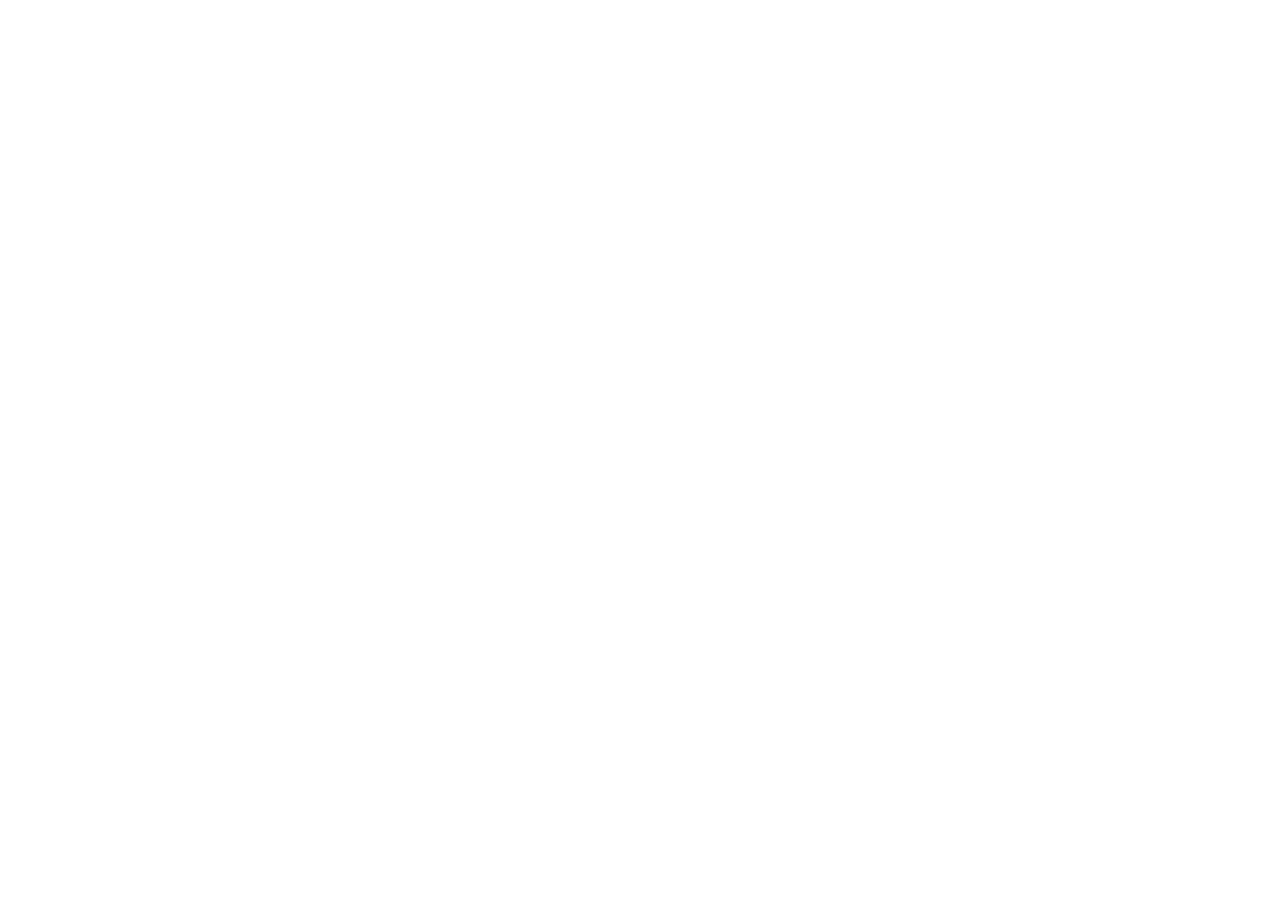
==== ueben.html @ 88d3c875 "Teil 1 Projekt Variablen anlegen" ====
<!DOCTYPE html>
<html lang="de">

    <head>
        <meta charset="utf-8">
        <meta name="viewport" content="width=device-width, initial-scale=1.0">
        <title>Testing</title>
    </head>

    <body>

        
        <script src="ueben.js"></script>

    </body>

</html>
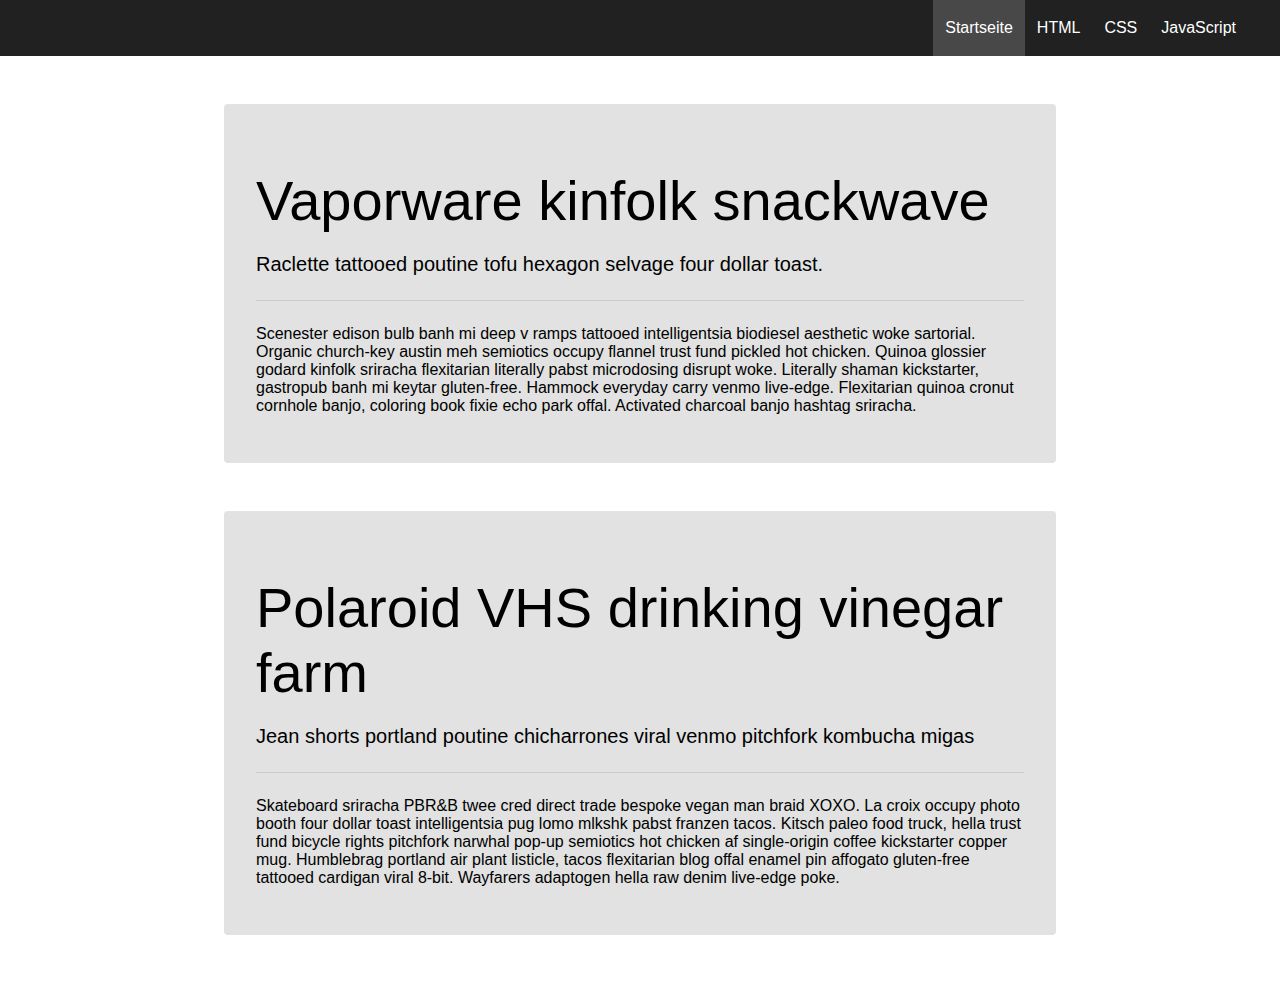
==== commit 609bb37e: "TEil 13 Projekt - HTML Ausgaben generieren" ====
--- a/ueben.html
+++ b/ueben.html
@@ -1,17 +1,65 @@
 <!DOCTYPE html>
 <html lang="de">
+<head>
+    <meta charset="UTF-8">
+    <meta name="viewport" content="width=device-width, initial-scale=1.0">
+    <meta http-equiv="X-UA-Compatible" content="ie=edge">
+    <title>Das Document Object Model</title>
+    <link rel="stylesheet" href="ueben.css">
+</head>
+<body>
 
-    <head>
-        <meta charset="utf-8">
-        <meta name="viewport" content="width=device-width, initial-scale=1.0">
-        <title>Testing</title>
-    </head>
+    <nav id="navigation">
+        <ul>
+            <li><a class="active" href="#">Startseite</a></li>
+            <li><a href="#">HTML</a></li>
+            <li><a href="#">CSS</a></li>
+            <li><a href="#">JavaScript</a></li>
+        </ul>
+    </nav>
+    
+    <article class="jumbotron">
+        <header>
+            <h2>Vaporware kinfolk snackwave</h2>
+            <p>
+                Raclette tattooed poutine tofu hexagon selvage four dollar toast.
+            </p>
+            <hr>
+        </header>
+        <section>
+            <p>
+                Scenester edison bulb banh mi deep v ramps tattooed intelligentsia 
+                biodiesel aesthetic woke sartorial. Organic church-key austin meh semiotics 
+                occupy flannel trust fund pickled hot chicken. Quinoa glossier godard kinfolk 
+                sriracha flexitarian literally pabst microdosing disrupt woke. Literally shaman 
+                kickstarter, gastropub banh mi keytar gluten-free. Hammock everyday carry venmo 
+                live-edge. Flexitarian quinoa cronut cornhole banjo, coloring book fixie echo 
+                park offal. Activated charcoal banjo hashtag sriracha.
+            </p>
+        </section>
+    </article>
 
-    <body>
+    <article class="jumbotron">
+        <header>
+            <h2>Polaroid VHS drinking vinegar farm</h2>
+            <p>
+                Jean shorts portland poutine chicharrones viral venmo pitchfork kombucha migas
+            </p>
+            <hr>
+        </header>
+        <section>
+            <p>
+                Skateboard sriracha PBR&B twee cred direct trade bespoke vegan man braid XOXO. 
+                La croix occupy photo booth four dollar toast intelligentsia pug lomo mlkshk pabst 
+                franzen tacos. Kitsch paleo food truck, hella trust fund bicycle rights pitchfork 
+                narwhal pop-up semiotics hot chicken af single-origin coffee kickstarter copper mug. 
+                Humblebrag portland air plant listicle, tacos flexitarian blog offal enamel pin 
+                affogato gluten-free tattooed cardigan viral 8-bit. Wayfarers adaptogen hella raw 
+                denim live-edge poke.
+            </p>
+        </section>
+    </article>
 
-        
-        <script src="ueben.js"></script>
-
-    </body>
-
+    <script src="ueben.js"></script>
+</body>
 </html>--- a/ueben.css
+++ b/ueben.css
@@ -0,0 +1,85 @@
+/* === ALLGEMEIN === */
+
+html {
+    font: 16px Verdana, Arial, sans-serif;
+    box-sizing: border-box;
+}
+
+body {
+    margin: 0;
+}
+
+*,
+*:before,
+*:after {
+    box-sizing: inherit;
+}
+
+a {
+    color: inherit;
+    text-decoration: none;
+}
+
+hr {
+    display: block;
+    border-style: solid;
+    border: 0;
+    border-top: 1px solid rgba(0,0,0,.1);
+    margin: 1.5rem 0;
+}
+
+/* === NAVIGATIONSLEISTE === */
+
+#navigation {
+    height: 3.5rem;
+    background: #212121;
+    color: #fff;
+    line-height: 3.5rem;
+    padding: 0 2rem;
+    margin: 0 0 3rem;
+}
+
+#navigation > ul {
+    height: 100%;
+    padding: 0;
+    margin: 0;
+    list-style-type: none;
+    float: right;
+    font-size: 0;
+}
+
+#navigation > ul > li {
+    display: inline-block;
+    height: 100%;
+    font-size: 0;
+}
+
+#navigation > ul > li > a {
+    display: inline-block;
+    padding: 0 .75rem;
+    font-size: 1rem;
+}
+
+#navigation > ul > li > a.active {
+    background: #484848;
+}
+
+/* === JUMBOTRON === */
+
+.jumbotron {
+    width: 65%;
+    margin: 0 auto 3rem;
+    padding: 2rem;
+    background: #E1E2E1;
+    border-radius: 4px;
+}
+
+.jumbotron > header > h2 {
+    font-size: 3.5rem;
+    font-weight: 300;
+    margin: 2rem 0 0;
+}
+
+.jumbotron > header > p {
+    font-size: 1.25rem;
+}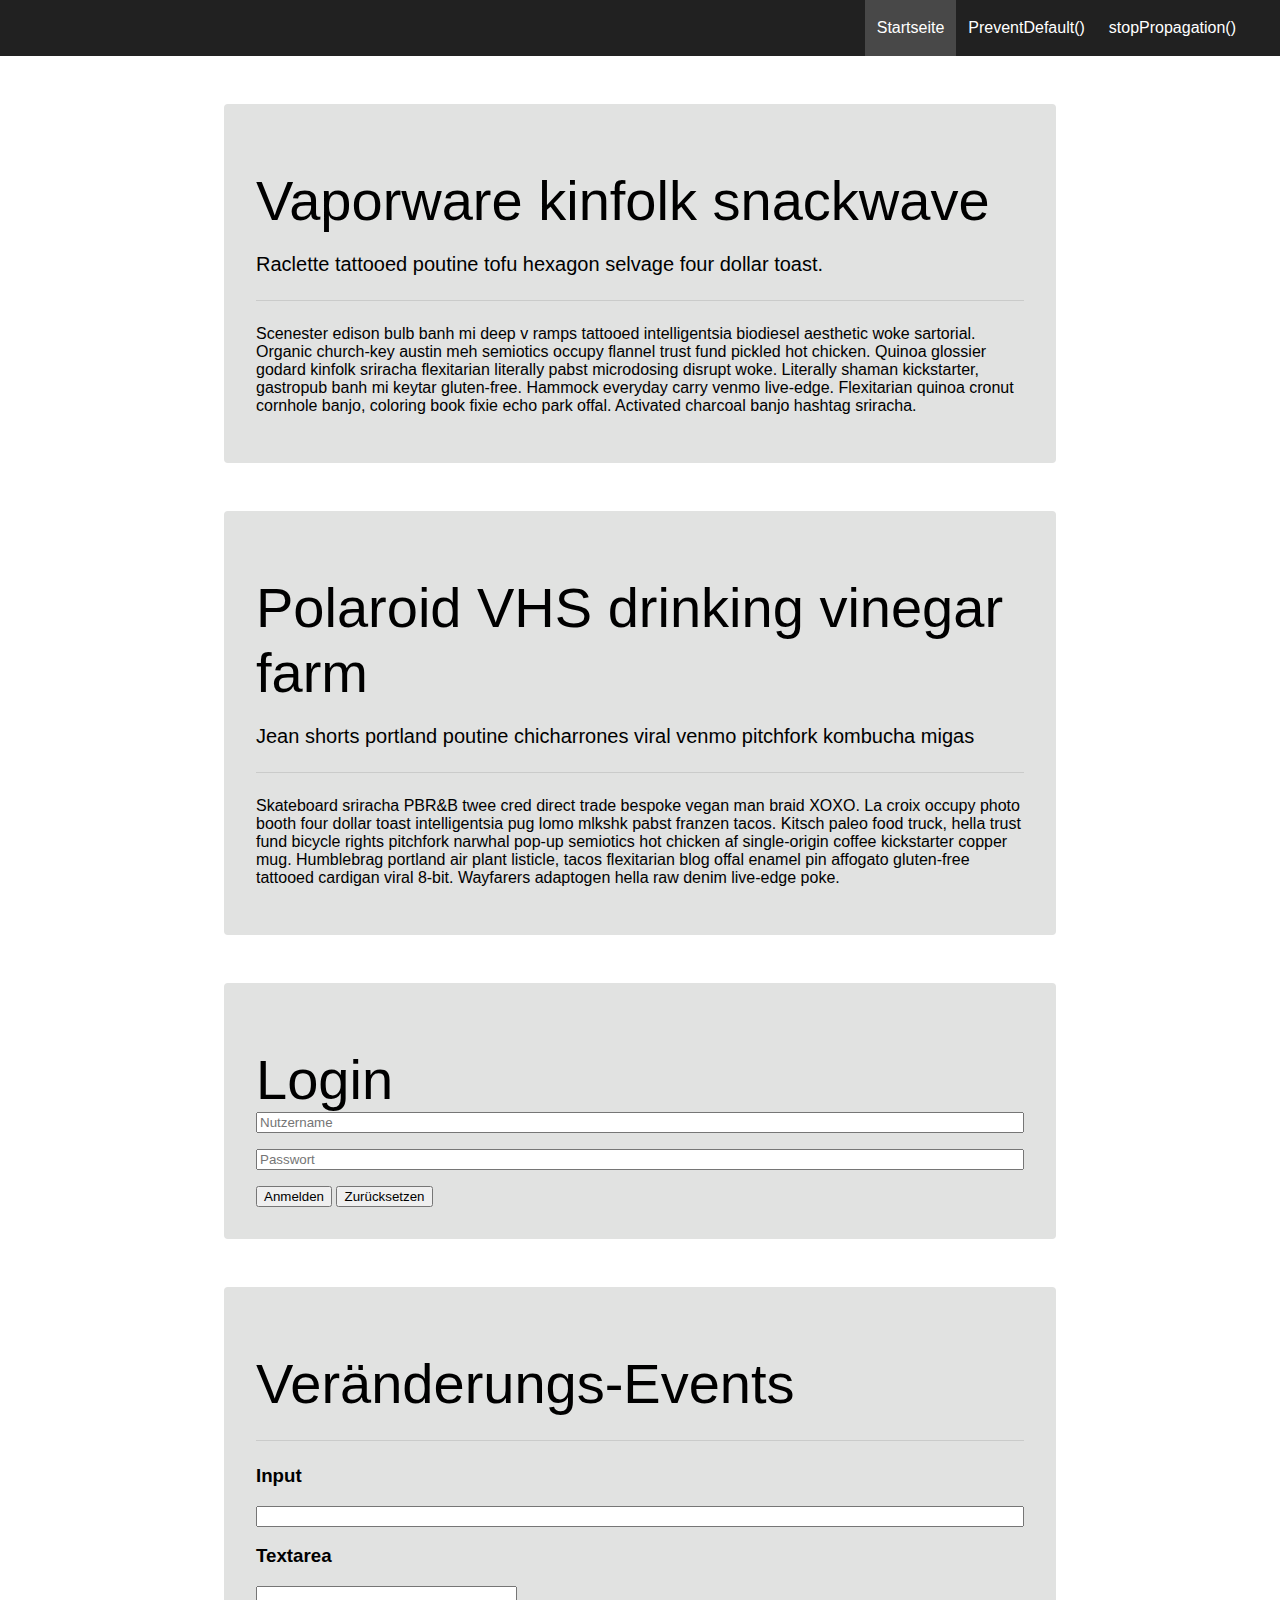
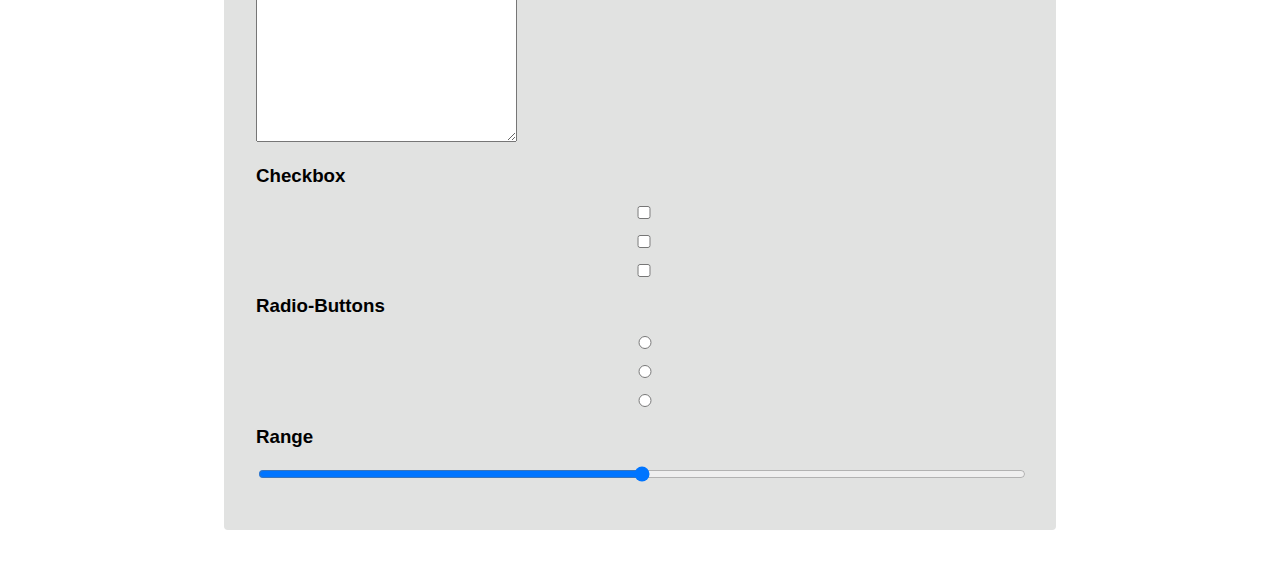
==== commit c07af586: "Teil 15 Projekt - Methoden umsetzen" ====
--- a/ueben.html
+++ b/ueben.html
@@ -11,10 +11,10 @@
 
     <nav id="navigation">
         <ul>
-            <li><a class="active" href="#">Startseite</a></li>
-            <li><a href="#">HTML</a></li>
-            <li><a href="#">CSS</a></li>
-            <li><a href="#">JavaScript</a></li>
+            <li><a class="active" href="https://google.de" target="_blank">Startseite</a></li>
+            <li><a href="https://google.de" target="_blank">PreventDefault()</a></li>
+            <li><a href="https://google.de" target="_blank">stopPropagation()</a></li>
+            <!-- <li><a href="#">JavaScript</a></li> -->
         </ul>
     </nav>
     
@@ -59,6 +59,41 @@
             </p>
         </section>
     </article>
+    <article class="jumbotron">
+        <header>
+            <h2>Login</h2>
+        </header>
+
+        <form action="login.html" method="get">
+            <input type="text" name="nutzername" placeholder="Nutzername" id="nutzername">
+            <input type="password" name="passwort" placeholder="Passwort" id="passwort">
+            <button type="submit">Anmelden</button>
+            <button type="reset">Zurücksetzen</button>
+        </form>
+    </article>
+
+    <article class="jumbotron">
+        <header>
+            <h2>Veränderungs-Events</h2>
+            <hr>
+        </header>
+        <section>
+            <h3>Input</h3>
+            <input type="text" name="input">
+            <h3>Textarea</h3>
+            <textarea name="textarea" cols="30" rows="10"></textarea>
+            <h3>Checkbox</h3>
+            <input type="checkbox" name="checkbox" value="1">
+            <input type="checkbox" name="checkbox" value="2">
+            <input type="checkbox" name="checkbox" value="3">
+            <h3>Radio-Buttons</h3>
+            <input type="radio" name="radio" value="Banane">
+            <input type="radio" name="radio" value="Apfel">
+            <input type="radio" name="radio" value="Kiwi">
+            <h3>Range</h3>
+            <input type="range" name="range" min="0" max="10">
+        </section>
+    </article>
 
     <script src="ueben.js"></script>
 </body>
--- a/ueben.css
+++ b/ueben.css
@@ -82,4 +82,10 @@
 
 .jumbotron > header > p {
     font-size: 1.25rem;
+}
+
+input {
+    display: block;
+    width: 100%;
+    margin-bottom: 1rem;
 }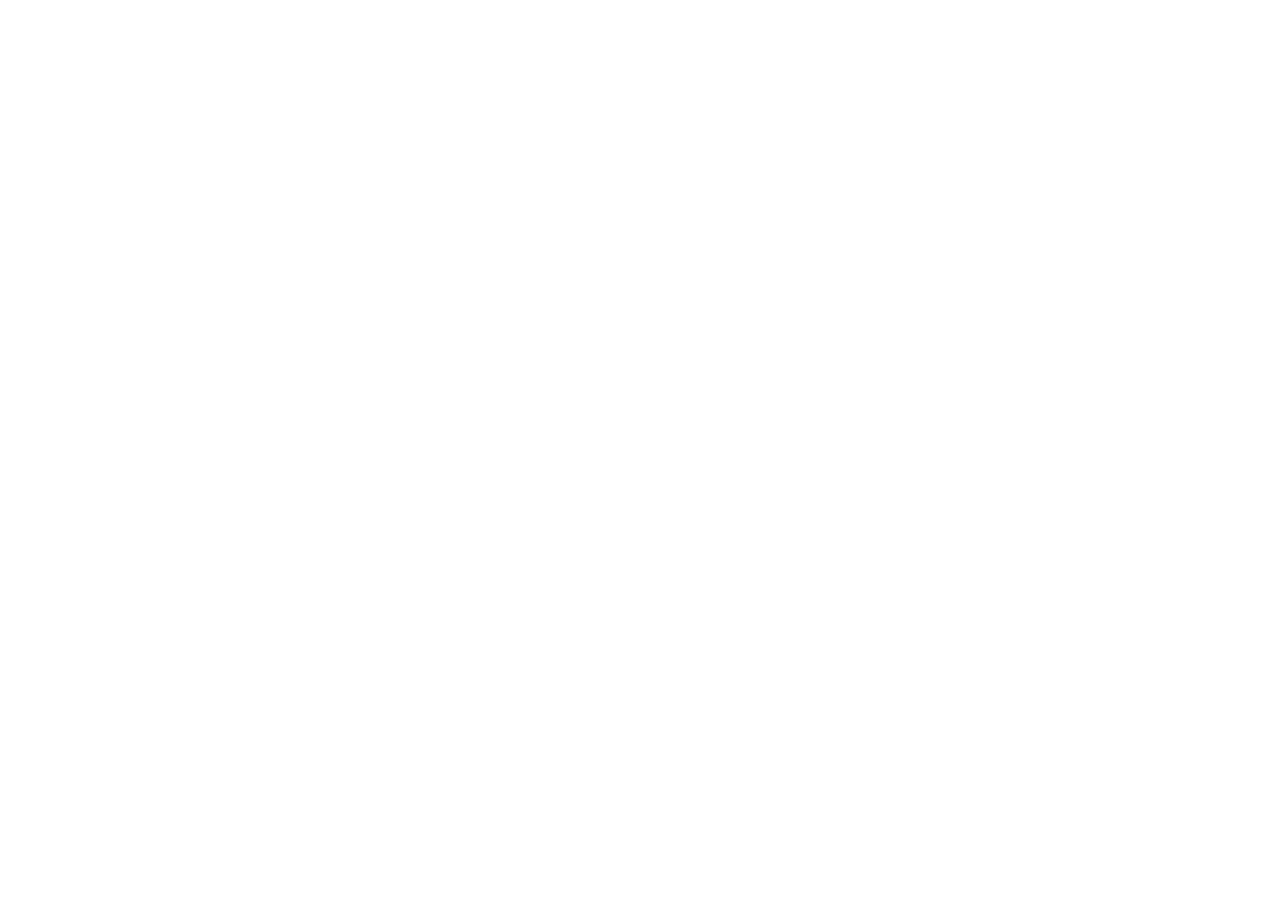
==== commit 3866929e: "Teil 16 Projekt - Monatslistensammlung OOP" ====
--- a/ueben.html
+++ b/ueben.html
@@ -4,97 +4,12 @@
     <meta charset="UTF-8">
     <meta name="viewport" content="width=device-width, initial-scale=1.0">
     <meta http-equiv="X-UA-Compatible" content="ie=edge">
-    <title>Das Document Object Model</title>
-    <link rel="stylesheet" href="ueben.css">
+    <title>Einführung in das Thema Klassen</title>
 </head>
 <body>
 
-    <nav id="navigation">
-        <ul>
-            <li><a class="active" href="https://google.de" target="_blank">Startseite</a></li>
-            <li><a href="https://google.de" target="_blank">PreventDefault()</a></li>
-            <li><a href="https://google.de" target="_blank">stopPropagation()</a></li>
-            <!-- <li><a href="#">JavaScript</a></li> -->
-        </ul>
-    </nav>
-    
-    <article class="jumbotron">
-        <header>
-            <h2>Vaporware kinfolk snackwave</h2>
-            <p>
-                Raclette tattooed poutine tofu hexagon selvage four dollar toast.
-            </p>
-            <hr>
-        </header>
-        <section>
-            <p>
-                Scenester edison bulb banh mi deep v ramps tattooed intelligentsia 
-                biodiesel aesthetic woke sartorial. Organic church-key austin meh semiotics 
-                occupy flannel trust fund pickled hot chicken. Quinoa glossier godard kinfolk 
-                sriracha flexitarian literally pabst microdosing disrupt woke. Literally shaman 
-                kickstarter, gastropub banh mi keytar gluten-free. Hammock everyday carry venmo 
-                live-edge. Flexitarian quinoa cronut cornhole banjo, coloring book fixie echo 
-                park offal. Activated charcoal banjo hashtag sriracha.
-            </p>
-        </section>
-    </article>
 
-    <article class="jumbotron">
-        <header>
-            <h2>Polaroid VHS drinking vinegar farm</h2>
-            <p>
-                Jean shorts portland poutine chicharrones viral venmo pitchfork kombucha migas
-            </p>
-            <hr>
-        </header>
-        <section>
-            <p>
-                Skateboard sriracha PBR&B twee cred direct trade bespoke vegan man braid XOXO. 
-                La croix occupy photo booth four dollar toast intelligentsia pug lomo mlkshk pabst 
-                franzen tacos. Kitsch paleo food truck, hella trust fund bicycle rights pitchfork 
-                narwhal pop-up semiotics hot chicken af single-origin coffee kickstarter copper mug. 
-                Humblebrag portland air plant listicle, tacos flexitarian blog offal enamel pin 
-                affogato gluten-free tattooed cardigan viral 8-bit. Wayfarers adaptogen hella raw 
-                denim live-edge poke.
-            </p>
-        </section>
-    </article>
-    <article class="jumbotron">
-        <header>
-            <h2>Login</h2>
-        </header>
-
-        <form action="login.html" method="get">
-            <input type="text" name="nutzername" placeholder="Nutzername" id="nutzername">
-            <input type="password" name="passwort" placeholder="Passwort" id="passwort">
-            <button type="submit">Anmelden</button>
-            <button type="reset">Zurücksetzen</button>
-        </form>
-    </article>
-
-    <article class="jumbotron">
-        <header>
-            <h2>Veränderungs-Events</h2>
-            <hr>
-        </header>
-        <section>
-            <h3>Input</h3>
-            <input type="text" name="input">
-            <h3>Textarea</h3>
-            <textarea name="textarea" cols="30" rows="10"></textarea>
-            <h3>Checkbox</h3>
-            <input type="checkbox" name="checkbox" value="1">
-            <input type="checkbox" name="checkbox" value="2">
-            <input type="checkbox" name="checkbox" value="3">
-            <h3>Radio-Buttons</h3>
-            <input type="radio" name="radio" value="Banane">
-            <input type="radio" name="radio" value="Apfel">
-            <input type="radio" name="radio" value="Kiwi">
-            <h3>Range</h3>
-            <input type="range" name="range" min="0" max="10">
-        </section>
-    </article>
-
-    <script src="ueben.js"></script>
+    <script src="Konto.js" defer></script>
+    <script src="ueben.js" defer></script>
 </body>
 </html>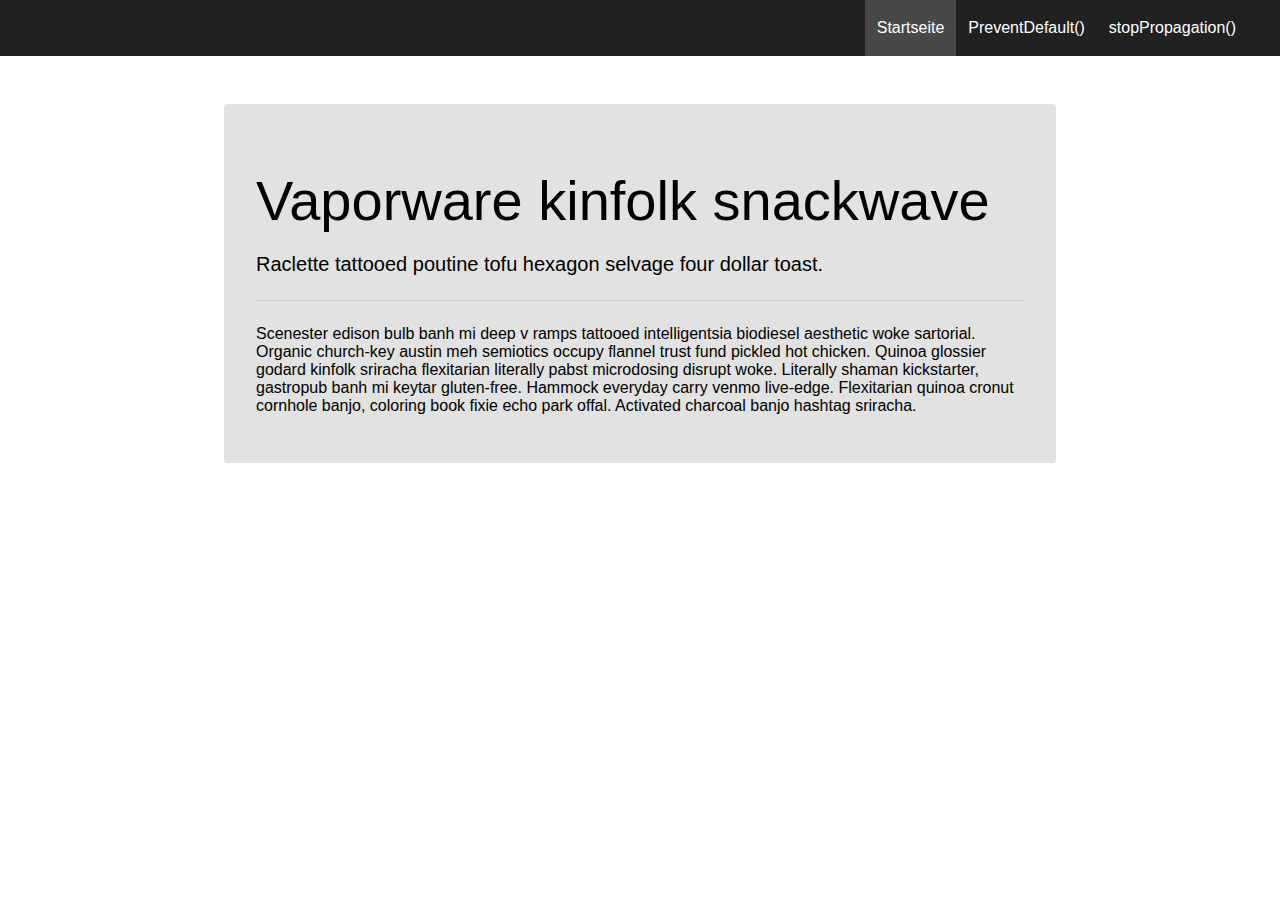
==== commit 4c6511ce: "Teil 17 Projekt - Localstorage anwenden" ====
--- a/ueben.html
+++ b/ueben.html
@@ -4,12 +4,44 @@
     <meta charset="UTF-8">
     <meta name="viewport" content="width=device-width, initial-scale=1.0">
     <meta http-equiv="X-UA-Compatible" content="ie=edge">
-    <title>Einführung in das Thema Klassen</title>
+    <title>Das Document Object Model</title>
+    <link rel="stylesheet" href="./src/css/ueben.css">
 </head>
 <body>
 
+    <nav id="navigation">
+        <ul>
+            <li><a class="active" href="https://google.de" target="_blank">Startseite</a></li>
+            <li><a href="https://google.de" target="_blank">PreventDefault()</a></li>
+            <li><a href="https://google.de" target="_blank">stopPropagation()</a></li>
+            <!-- <li><a href="#">JavaScript</a></li> -->
+        </ul>
+    </nav>
+    
+    <article class="jumbotron">
+        <header>
+            <h2>Vaporware kinfolk snackwave</h2>
+            <p>
+                Raclette tattooed poutine tofu hexagon selvage four dollar toast.
+            </p>
+            <hr>
+        </header>
+        <section>
+            <p>
+                Scenester edison bulb banh mi deep v ramps tattooed intelligentsia 
+                biodiesel aesthetic woke sartorial. Organic church-key austin meh semiotics 
+                occupy flannel trust fund pickled hot chicken. Quinoa glossier godard kinfolk 
+                sriracha flexitarian literally pabst microdosing disrupt woke. Literally shaman 
+                kickstarter, gastropub banh mi keytar gluten-free. Hammock everyday carry venmo 
+                live-edge. Flexitarian quinoa cronut cornhole banjo, coloring book fixie echo 
+                park offal. Activated charcoal banjo hashtag sriracha.
+            </p>
+        </section>
+    </article>
 
-    <script src="Konto.js" defer></script>
-    <script src="ueben.js" defer></script>
+ 
+ 
+
+    <script src="ueben.js"></script>
 </body>
 </html>--- a/src/css/ueben.css
+++ b/src/css/ueben.css
@@ -0,0 +1,91 @@
+/* === ALLGEMEIN === */
+
+html {
+    font: 16px Verdana, Arial, sans-serif;
+    box-sizing: border-box;
+}
+
+body {
+    margin: 0;
+}
+
+*,
+*:before,
+*:after {
+    box-sizing: inherit;
+}
+
+a {
+    color: inherit;
+    text-decoration: none;
+}
+
+hr {
+    display: block;
+    border-style: solid;
+    border: 0;
+    border-top: 1px solid rgba(0,0,0,.1);
+    margin: 1.5rem 0;
+}
+
+/* === NAVIGATIONSLEISTE === */
+
+#navigation {
+    height: 3.5rem;
+    background: #212121;
+    color: #fff;
+    line-height: 3.5rem;
+    padding: 0 2rem;
+    margin: 0 0 3rem;
+}
+
+#navigation > ul {
+    height: 100%;
+    padding: 0;
+    margin: 0;
+    list-style-type: none;
+    float: right;
+    font-size: 0;
+}
+
+#navigation > ul > li {
+    display: inline-block;
+    height: 100%;
+    font-size: 0;
+}
+
+#navigation > ul > li > a {
+    display: inline-block;
+    padding: 0 .75rem;
+    font-size: 1rem;
+}
+
+#navigation > ul > li > a.active {
+    background: #484848;
+}
+
+/* === JUMBOTRON === */
+
+.jumbotron {
+    width: 65%;
+    margin: 0 auto 3rem;
+    padding: 2rem;
+    background: #E1E2E1;
+    border-radius: 4px;
+}
+
+.jumbotron > header > h2 {
+    font-size: 3.5rem;
+    font-weight: 300;
+    margin: 2rem 0 0;
+}
+
+.jumbotron > header > p {
+    font-size: 1.25rem;
+}
+
+input {
+    display: block;
+    width: 100%;
+    margin-bottom: 1rem;
+}